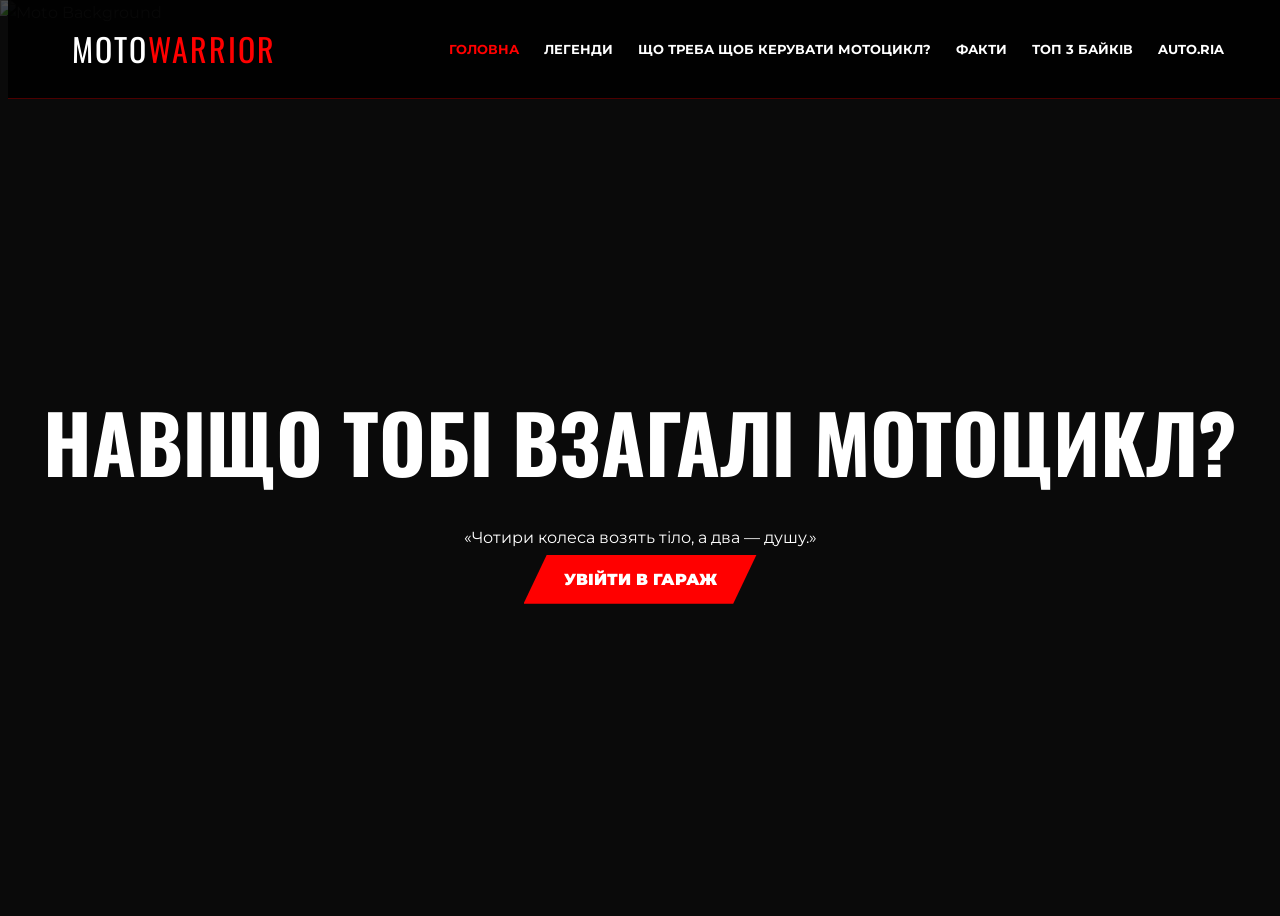
==== index.html @ 9e951463 "Add files via upload" ====
<!DOCTYPE html>
<html lang="uk">
<head>
    <meta charset="UTF-8">
    <meta name="viewport" content="width=device-width, initial-scale=1.0">
    <title>MOTO WARRIOR | Головна</title>
    <link rel="stylesheet" href="style.css">
    <link href="https://fonts.googleapis.com/css2?family=Oswald:wght@700&family=Montserrat:wght@400;900&display=swap" rel="stylesheet">
</head>

<body class="home-body">

    <div class="main-bg">
        <div class="overlay"></div>
        <img src="https://images.unsplash.com/photo-1558981403-c5f9899a28bc?q=80&w=2070" alt="Moto Background" class="bg-img">
    </div>

    <header>
        <nav class="container">
            <div class="logo">MOTO<span>WARRIOR</span></div>
            <ul class="nav-links">
                <li><a href="index.html" class="active">Головна</a></li>
                <li><a href="legends.html">Легенди</a></li>
                <li><a href="why.html">Що треба щоб керувати мотоцикл?</a></li>
                <li><a href="facts.html">Факти</a></li>
                <li><a href="catalog.html">Топ 3 Байків</a></li>
                <li><a href="https://auto.ria.com/uk/moto/" target="_blank">Auto.ria</a></li>
            </ul>
        </nav>
    </header>

    <main class="hero-screen">
        <div class="hero-content">
            <h1 class="main-title">Навіщо тобі взагалі мотоцикл?</h1>
            
            <div class="quote-box">
                <p>«Чотири колеса возять тіло, а два — душу.»</p>
            </div>

            <div class="hero-btn-container">
                <a href="catalog.html" class="btn-primary">Увійти в гараж</a>
            </div>
        </div>
    </main>

</body>
</html>
---- style.css ----
//* =========================================
   1. ЗАГАЛЬНІ НАЛАШТУВАННЯ (ДЛЯ ВСІХ СТОРІНОК)
   ========================================= */
@import url('https://fonts.googleapis.com/css2?family=Oswald:wght@700&family=Montserrat:wght@400;700;900&display=swap');

* {
    margin: 0;
    padding: 0;
    box-sizing: border-box;
}

body {
    background-color: #0a0a0a;
    color: #fff;
    font-family: 'Montserrat', sans-serif;
    line-height: 1.6;
    overflow-x: hidden;
}

/* Навігація (Меню) */
header {
    position: fixed;
    top: 0;
    width: 100%;
    padding: 20px 0;
    z-index: 1000;
    background: rgba(0, 0, 0, 0.9); /* Темний фон, щоб текст не просвічувався */
    border-bottom: 1px solid rgba(255, 0, 0, 0.3);
}

.container {
    width: 90%;
    max-width: 1200px;
    margin: 0 auto;
    display: flex;
    justify-content: space-between;
    align-items: center;
}

.logo {
    font-family: 'Oswald', sans-serif;
    font-size: 2rem;
    text-transform: uppercase;
    letter-spacing: 2px;
}

.logo span { color: #ff0000; }

.nav-links {
    display: flex;
    list-style: none;
}

.nav-links li { margin-left: 25px; }

.nav-links a {
    text-decoration: none;
    color: #fff;
    font-weight: 700;
    text-transform: uppercase;
    font-size: 0.8rem;
    transition: 0.3s;
}

.nav-links a:hover, .nav-links a.active { color: #ff0000; }

/* =========================================
   2. ГОЛОВНА СТОРІНКА (INDEX.HTML)
   ========================================= */
.home-body {
    height: 100vh;
    overflow: hidden; /* На головній немає скролу */
}

.main-bg {
    position: absolute;
    top: 0; left: 0;
    width: 100%; height: 100%;
    z-index: -1;
}

.bg-img {
    width: 100%; height: 100%;
    object-fit: cover;
    filter: brightness(0.3);
}

.hero-screen {
    height: 100vh;
    display: flex;
    flex-direction: column;
    justify-content: center;
    align-items: center;
    text-align: center;
}

.main-title {
    font-family: 'Oswald', sans-serif;
    font-size: clamp(2rem, 10vw, 5rem);
    text-transform: uppercase;
    margin-bottom: 20px;
}

.btn-primary {
    background: #ff0000;
    color: #fff;
    padding: 15px 40px;
    text-decoration: none;
    font-weight: 900;
    text-transform: uppercase;
    clip-path: polygon(10% 0, 100% 0, 90% 100%, 0% 100%);
    transition: 0.3s;
}

.btn-primary:hover { background: #fff; color: #000; }

/* =========================================
   3. СТОРІНКА ЛЕГЕНД (LEGENDS.HTML)
   ========================================= */
.sub-page {
    overflow-y: auto; /* Тут скрол дозволено */
}

.content-wrapper {
    padding-top: 120px; /* Відступ, щоб текст не ховався під меню */
    padding-bottom: 50px;
    width: 90%;
    max-width: 1100px;
    margin: 0 auto;
}

.page-title {
    font-family: 'Oswald', sans-serif;
    font-size: 3rem;
    text-align: center;
    margin-bottom: 50px;
    color: #ff0000;
    text-transform: uppercase;
}

.legend-row {
    display: flex;
    gap: 30px;
    margin-bottom: 30px;
    flex-wrap: wrap; /* Щоб на мобілках ставали один під одного */
}

.legend-item {
    background: #fff; /* Читабельний фон */
    color: #1a1a1a;
    flex: 1;
    min-width: 300px;
    border-radius: 10px;
    overflow: hidden;
    display: flex;
    flex-direction: column;
}

.legend-image {
    height: 300px;
    width: 100%;
}

.legend-image img {
    width: 100%; height: 100%;
    object-fit: cover;
}

.legend-text {
    padding: 25px;
}

.legend-text h2 {
    font-family: 'Oswald', sans-serif;
    margin-bottom: 10px;
    text-transform: uppercase;
}

.legend-tag {
    color: #ff0000;
    font-weight: 900;
    font-size: 0.8rem;
    text-transform: uppercase;
    display: block;
    margin-bottom: 15px;
}

.legend-text p {
    font-size: 0.95rem;
    line-height: 1.6;
}
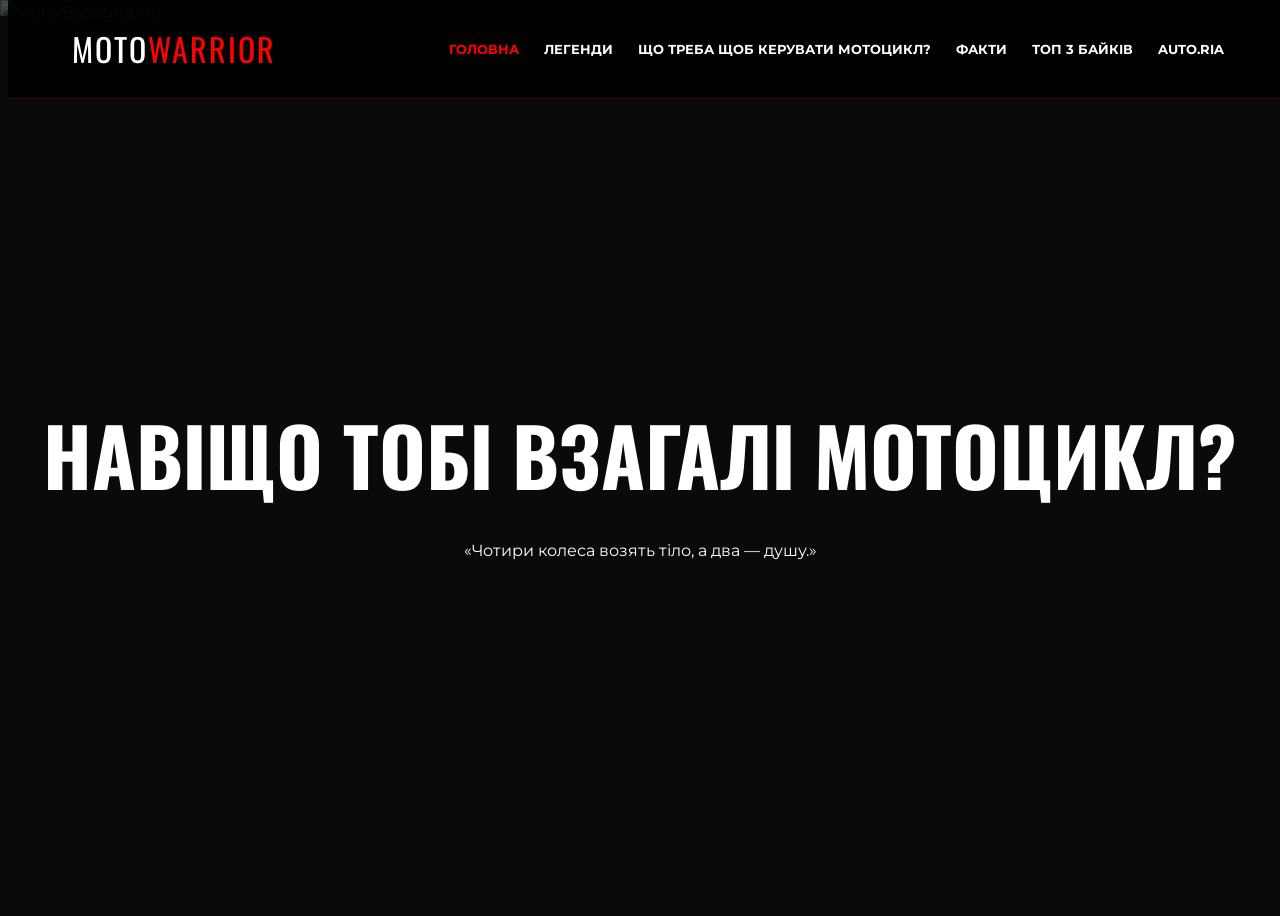
==== commit fd955f71: "index.html" ====
--- a/index.html
+++ b/index.html
@@ -6,6 +6,35 @@
     <title>MOTO WARRIOR | Головна</title>
     <link rel="stylesheet" href="style.css">
     <link href="https://fonts.googleapis.com/css2?family=Oswald:wght@700&family=Montserrat:wght@400;900&display=swap" rel="stylesheet">
+    <style>
+        /* Анімація плавного проявлення з темряви */
+        @keyframes fadeIn {
+            from {
+                opacity: 0;
+                transform: translateY(15px); /* Легкий ефект підйому */
+                filter: brightness(0); /* Починається з повної темряви */
+            }
+            to {
+                opacity: 1;
+                transform: translateY(0);
+                filter: brightness(1); /* Проявляється до нормальної яскравості */
+            }
+        }
+
+        /* Застосовуємо анімацію до заголовка */
+        .main-title {
+            opacity: 0; /* Початковий стан до старту анімації */
+            animation: fadeIn 1.5s ease-out forwards;
+            animation-delay: 0.5s; /* Заголовок з'являється трохи швидше */
+        }
+
+        /* Застосовуємо анімацію до цитати */
+        .quote-box {
+            opacity: 0;
+            animation: fadeIn 2s ease-out forwards;
+            animation-delay: 1.2s; /* Цитата плавно випливає трохи пізніше за заголовок */
+        }
+    </style>
 </head>
 
 <body class="home-body">
@@ -19,12 +48,13 @@
         <nav class="container">
             <div class="logo">MOTO<span>WARRIOR</span></div>
             <ul class="nav-links">
-                <li><a href="index.html" class="active">Головна</a></li>
-                <li><a href="legends.html">Легенди</a></li>
-                <li><a href="why.html">Що треба щоб керувати мотоцикл?</a></li>
-                <li><a href="facts.html">Факти</a></li>
-                <li><a href="catalog.html">Топ 3 Байків</a></li>
-                <li><a href="https://auto.ria.com/uk/moto/" target="_blank">Auto.ria</a></li>
+                <!-- Кожна вкладка з'являється на 0.3 секунди пізніше за попередню -->
+                <li style="animation-delay: 0.1s;"><a href="index.html" class="active">Головна</a></li>
+                <li style="animation-delay: 0.4s;"><a href="legends.html">Легенди</a></li>
+                <li style="animation-delay: 0.7s;"><a href="why.html">Що треба щоб керувати мотоцикл?</a></li>
+                <li style="animation-delay: 1.0s;"><a href="facts.html">Факти</a></li>
+                <li style="animation-delay: 1.3s;"><a href="catalog.html">Топ 3 Байків</a></li>
+                <li style="animation-delay: 1.6s;"><a href="https://auto.ria.com/uk/moto/" target="_blank">Auto.ria</a></li>
             </ul>
         </nav>
     </header>
@@ -36,12 +66,8 @@
             <div class="quote-box">
                 <p>«Чотири колеса возять тіло, а два — душу.»</p>
             </div>
-
-            <div class="hero-btn-container">
-                <a href="catalog.html" class="btn-primary">Увійти в гараж</a>
-            </div>
         </div>
     </main>
 
 </body>
-</html>+</html>
